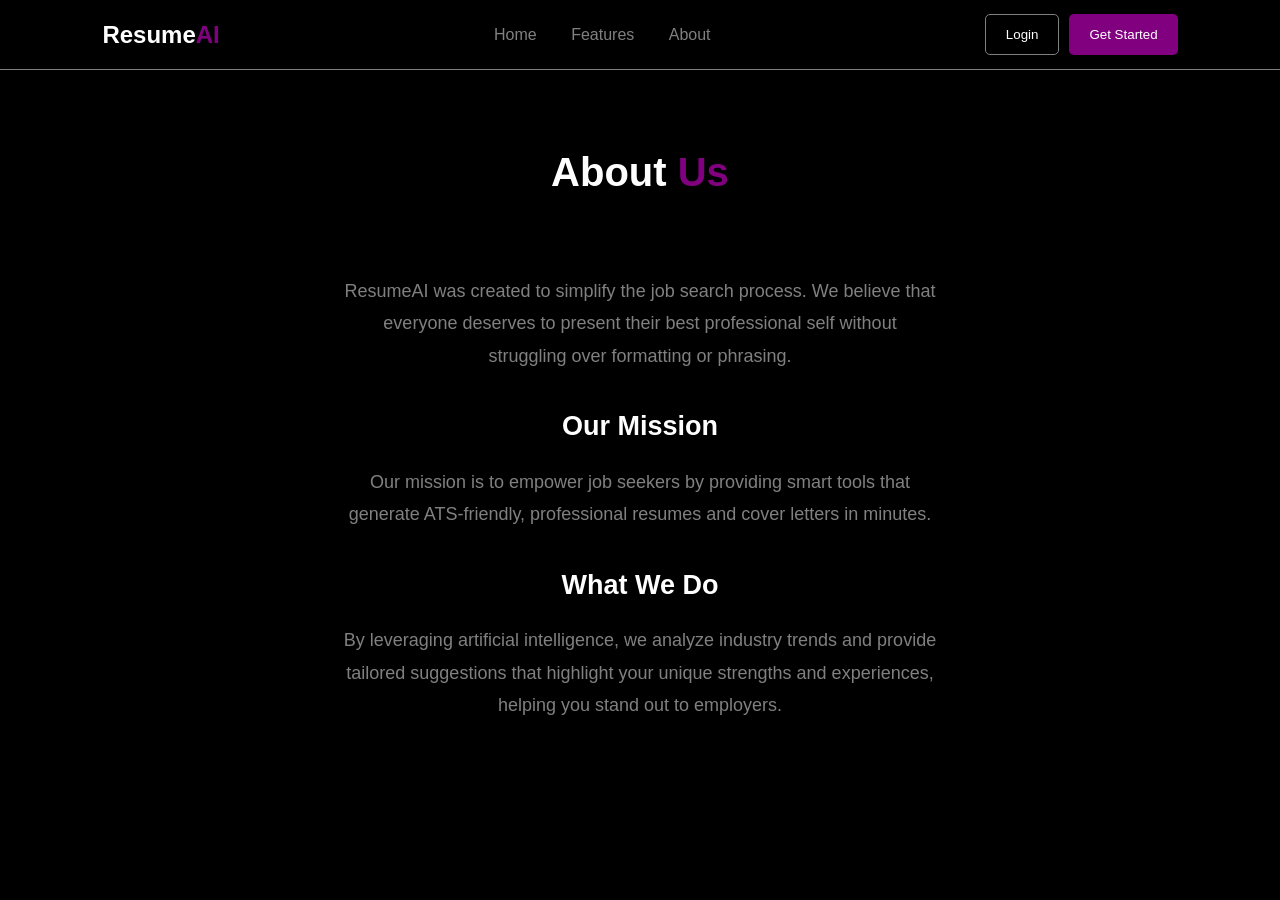
==== Frontend/about.html @ 9d474fc7 "Added About Page" ====
<!DOCTYPE html>
<html lang="en">
<head>
    <meta charset="UTF-8">
    <meta name="viewport" content="width=device-width, initial-scale=1.0">
    <title>About Us - ResumeAI</title>
    <link rel="stylesheet" href="css/style.css">
    <style>
        .page-header {
            text-align: center;
            padding: 60px 8% 20px;
        }
        .page-header h1 {
            font-size: 40px;
        }
        .about-content {
            padding: 40px 8% 80px;
            max-width: 800px;
            margin: 0 auto;
            color: gray;
            line-height: 1.8;
            font-size: 18px;
            text-align: center;
        }
        .about-content h2 {
            color: white;
            margin-top: 30px;
            margin-bottom: 15px;
        }
    </style>
</head>
<body>
    <nav>
        <h2>Resume<span>AI</span></h2>
        <div>
            <a href="index.html">Home</a>
            <a href="features.html">Features</a>
            <a href="about.html">About</a>
        </div>
        <div class="nav-buttons">
            <button class="login" onclick="window.location.href='login.html'">Login</button>
            <button>Get Started</button>
        </div>
    </nav>

    <div class="page-header">
        <h1>About <span>Us</span></h1>
    </div>

    <div class="about-content">
        <p>ResumeAI was created to simplify the job search process. We believe that everyone deserves to present their best professional self without struggling over formatting or phrasing.</p>
        <h2>Our Mission</h2>
        <p>Our mission is to empower job seekers by providing smart tools that generate ATS-friendly, professional resumes and cover letters in minutes.</p>
        <h2>What We Do</h2>
        <p>By leveraging artificial intelligence, we analyze industry trends and provide tailored suggestions that highlight your unique strengths and experiences, helping you stand out to employers.</p>
    </div>
</body>
</html>
---- Frontend/css/style.css ----
* {
    margin: 0;
    padding: 0;
    box-sizing: border-box;
}

body {
    font-family: Arial;
    background: black;
    color: white;
}

nav {
    height: 70px;
    padding: 0 8%;
    display: flex;
    align-items: center;
    justify-content: space-between;
    border-bottom: 1px solid gray;
}

nav h2 span {
    color: purple;
}

nav a {
    color: gray;
    text-decoration: none;
    margin: 0 15px;
}

nav a:hover {
    color: white;
}

.nav-buttons {
    display: flex;
    gap: 10px;
}

.login {
    background: transparent;
    border: 1px solid gray;
}

.login:hover {
    background: white;
    color: black;
}

button {
    background: purple;
    color: white;
    border: none;
    padding: 12px 20px;
    border-radius: 5px;
}

button:hover {
    background: darkviolet;
}

.hero {
    min-height: 600px;
    padding: 80px 8%;
    display: flex;
    align-items: center;
    justify-content: space-between;
    gap: 70px;
}

.hero > div:first-child {
    max-width: 550px;
}

.hero p:first-child {
    color: violet;
    font-size: 12px;
    letter-spacing: 2px;
}

h1 {
    font-size: 55px;
    margin: 20px 0;
}

h1 span {
    color: purple;
}

.text {
    color: gray;
    font-size: 17px;
    line-height: 1.6;
    margin-bottom: 25px;
}

.resume {
    width: 380px;
    padding: 30px;
    background: white;
    color: black;
    border-radius: 8px;
    transform: rotate(2deg);
}

.resume p {
    color: gray;
    font-size: 12px;
}

.resume hr {
    margin: 20px 0;
}

.resume h4 {
    margin: 18px 0 7px;
    color: gray;
    font-size: 10px;
}

.skills {
    display: flex;
    gap: 7px;
    flex-wrap: wrap;
}

.skills span {
    background: lavender;
    color: purple;
    padding: 5px 8px;
    font-size: 10px;
    border-radius: 4px;
}

.features {
    padding: 70px 8%;
    text-align: center;
    border-top: 1px solid gray;
}

.features h2 {
    margin-bottom: 40px;
}

.cards {
    display: flex;
    gap: 20px;
}

.cards div {
    flex: 1;
    padding: 30px;
    border: 1px solid gray;
    border-radius: 8px;
    text-align: left;
}

.cards h3 {
    margin-bottom: 10px;
}

.cards p {
    color: gray;
    line-height: 1.5;
}

.cards div:hover {
    border-color: purple;
}

@media (max-width: 800px) {

    nav div {
        display: none;
    }

    .hero {
        flex-direction: column;
        text-align: center;
    }

    .resume {
        width: 90%;
    }

    .cards {
        flex-direction: column;
    }
}
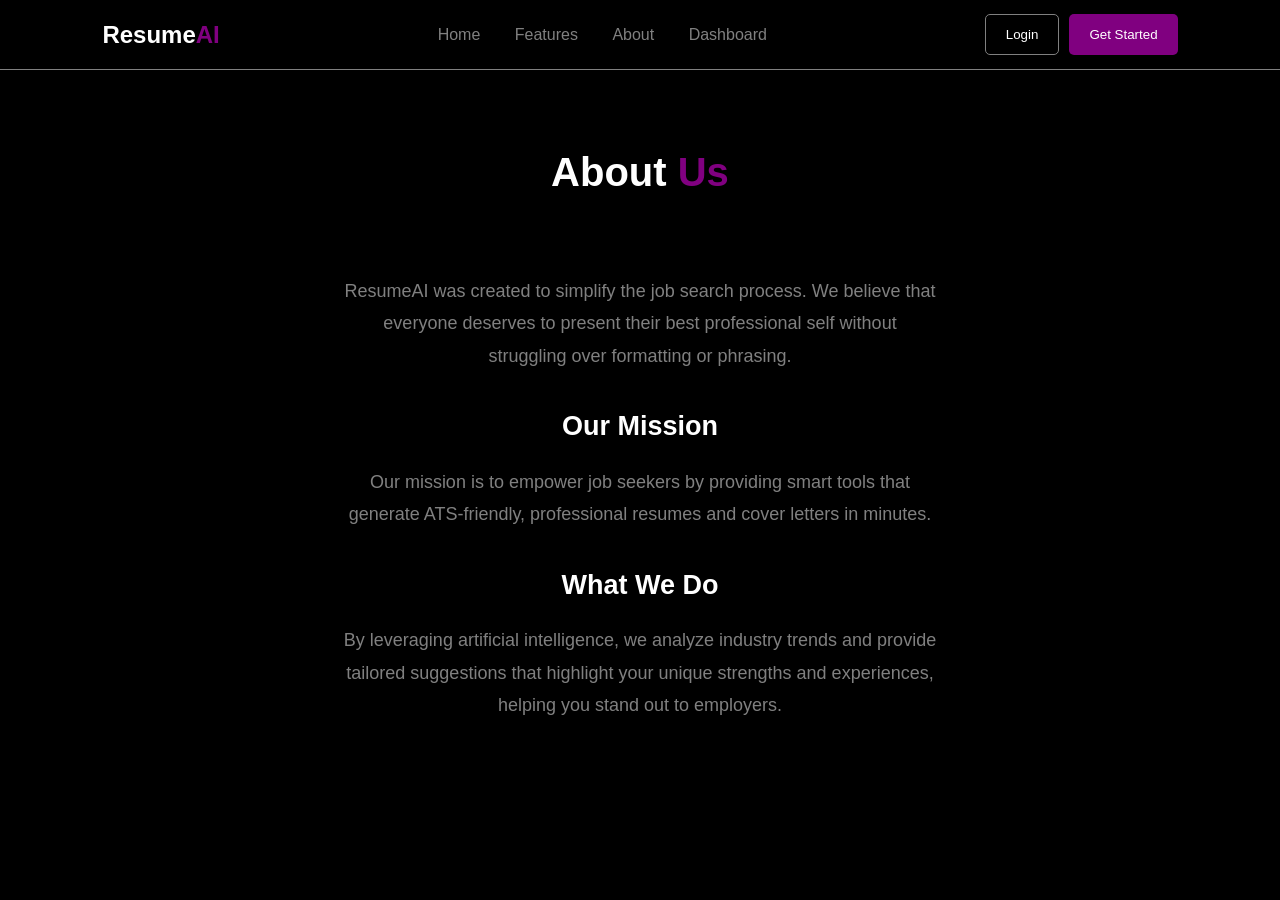
==== commit 791a4db2: "Updated Other Pages" ====
--- a/Frontend/about.html
+++ b/Frontend/about.html
@@ -36,10 +36,11 @@
             <a href="index.html">Home</a>
             <a href="features.html">Features</a>
             <a href="about.html">About</a>
+            <a href="dashboard.html">Dashboard</a>
         </div>
         <div class="nav-buttons">
             <button class="login" onclick="window.location.href='login.html'">Login</button>
-            <button>Get Started</button>
+            <button onclick="window.location.href='create.html'">Get Started</button>
         </div>
     </nav>
 
